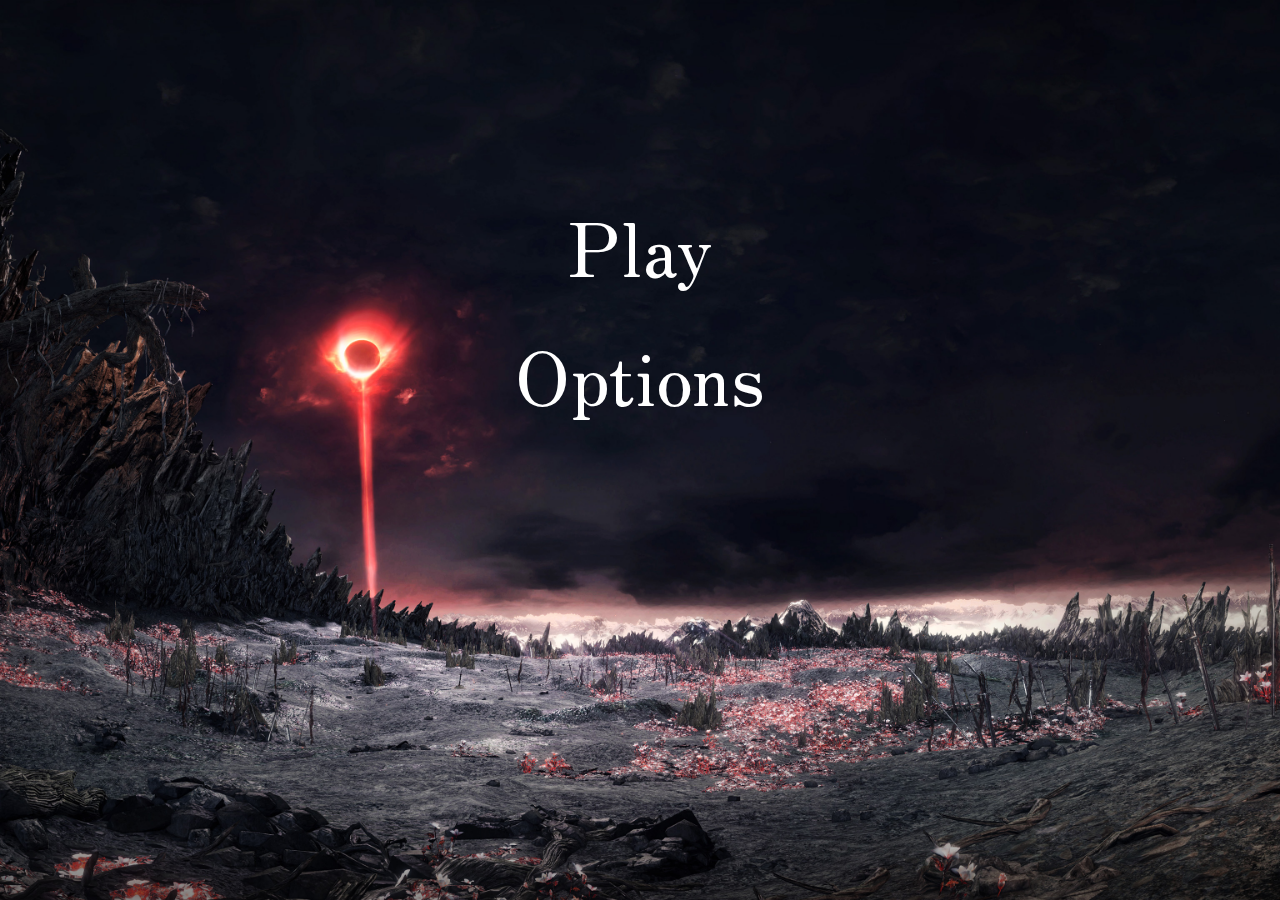
==== index.html @ 8d51acf1 "first commit" ====
<!DOCTYPE html>
<html lang="en">
  <head>
    <meta charset="UTF-8" />
    <meta http-equiv="X-UA-Compatible" content="IE=edge" />
    <meta name="viewport" content="width=device-width, initial-scale=1.0" />
    <title>Game</title>
    <link rel="stylesheet" href="res/css/styleI.css" />
    <link rel="preconnect" href="https://fonts.googleapis.com">
  <link rel="preconnect" href="https://fonts.gstatic.com" crossorigin>
  <link href="https://fonts.googleapis.com/css2?family=Zen+Old+Mincho&display=swap" rel="stylesheet">  </head>
  <body>
    <div class="wrapper">
      
        <div class="start"> <a href="play.html">Play</a> </div>
        <div class="options"> <a href="options.html">Options</a></div>


    </div>


    <script src="res/js/main.js"></script>
  </body>
</html>
---- res/css/styleI.css ----
body {
  background-image: url("/res/img/background.jpg");
  background-repeat: no-repeat;
  background-size: cover;
  background-position: center center;
  background-attachment: fixed;
  user-select: none;
}

a:link, a:visited, a:active {
  color:white;
  text-decoration: none;
}

a:hover{

  color: orangered;
  cursor: pointer;
}

.wrapper {
  width: 100%;
  margin-top: 15%;
}

.start,
.options {
  color: white;
  font-size: 75px;
  font-family: Zen Old Mincho;
  width: fit-content;
  height: fit-content;
  margin: 0 auto;
}

.start {
  margin-bottom: 20px;
}

.options {


}
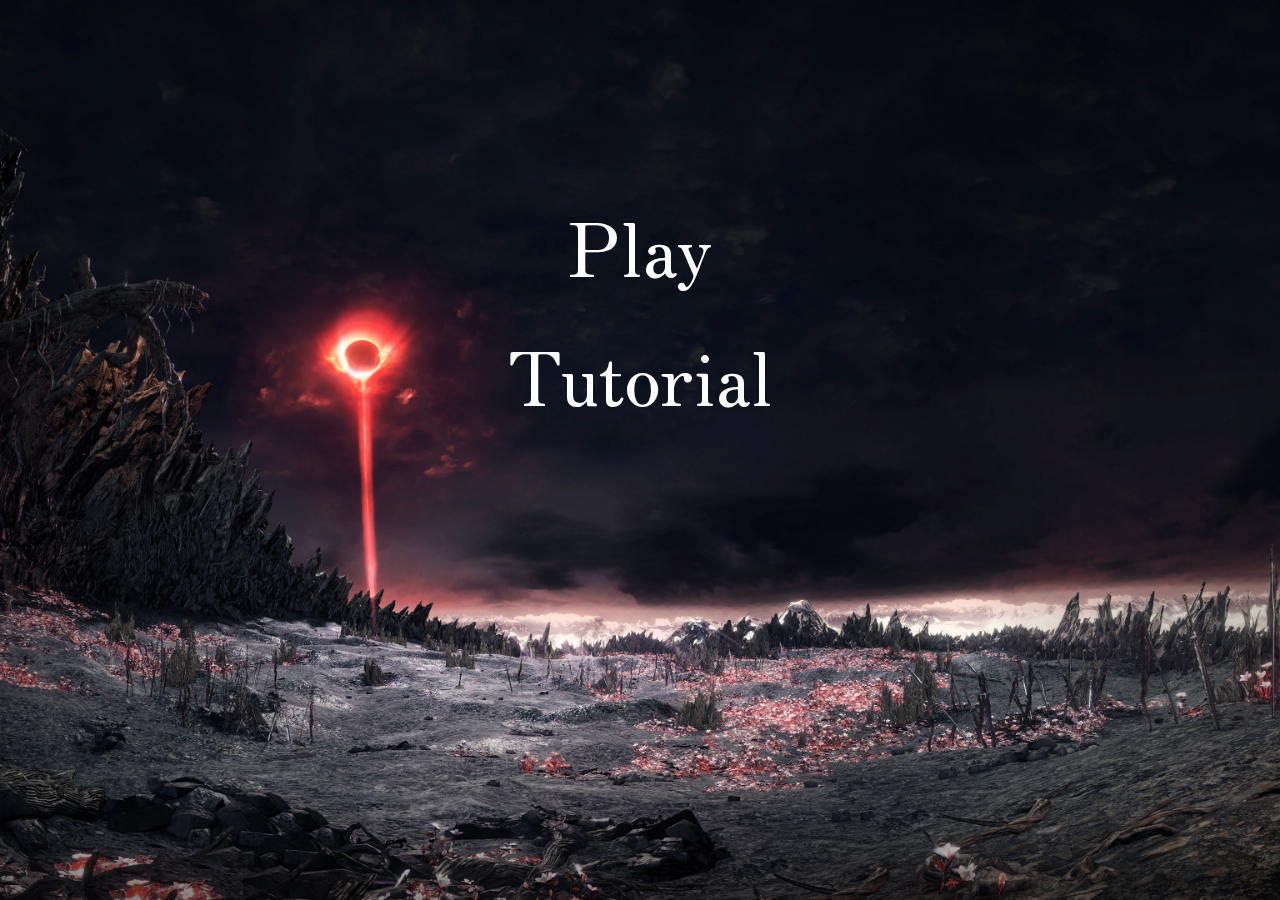
==== commit 324d463c: "Update 0.1.5 - Added tutorial + collision with spike" ====
--- a/index.html
+++ b/index.html
@@ -13,12 +13,11 @@
     <div class="wrapper">
       
         <div class="start"> <a href="play.html">Play</a> </div>
-        <div class="options"> <a href="options.html">Options</a></div>
-
+        <div class="tutorial"> <a href="tutorial.html">Tutorial</a></div>
 
     </div>
 
 
-    <script src="res/js/main.js"></script>
+    
   </body>
 </html>
--- a/res/css/styleI.css
+++ b/res/css/styleI.css
@@ -1,9 +1,9 @@
 body {
-  background-image: url("/res/img/background.jpg");
+  background-image: url("/res/img/backgroundI.jpg");
   background-repeat: no-repeat;
   background-size: cover;
+  background-attachment: fixed;
   background-position: center center;
-  background-attachment: fixed;
   user-select: none;
 }
 
@@ -19,17 +19,15 @@
 }
 
 .wrapper {
-  width: 100%;
   margin-top: 15%;
 }
 
 .start,
-.options {
+.tutorial {
   color: white;
   font-size: 75px;
   font-family: Zen Old Mincho;
   width: fit-content;
-  height: fit-content;
   margin: 0 auto;
 }
 
@@ -37,9 +35,5 @@
   margin-bottom: 20px;
 }
 
-.options {
 
 
-}
-
-
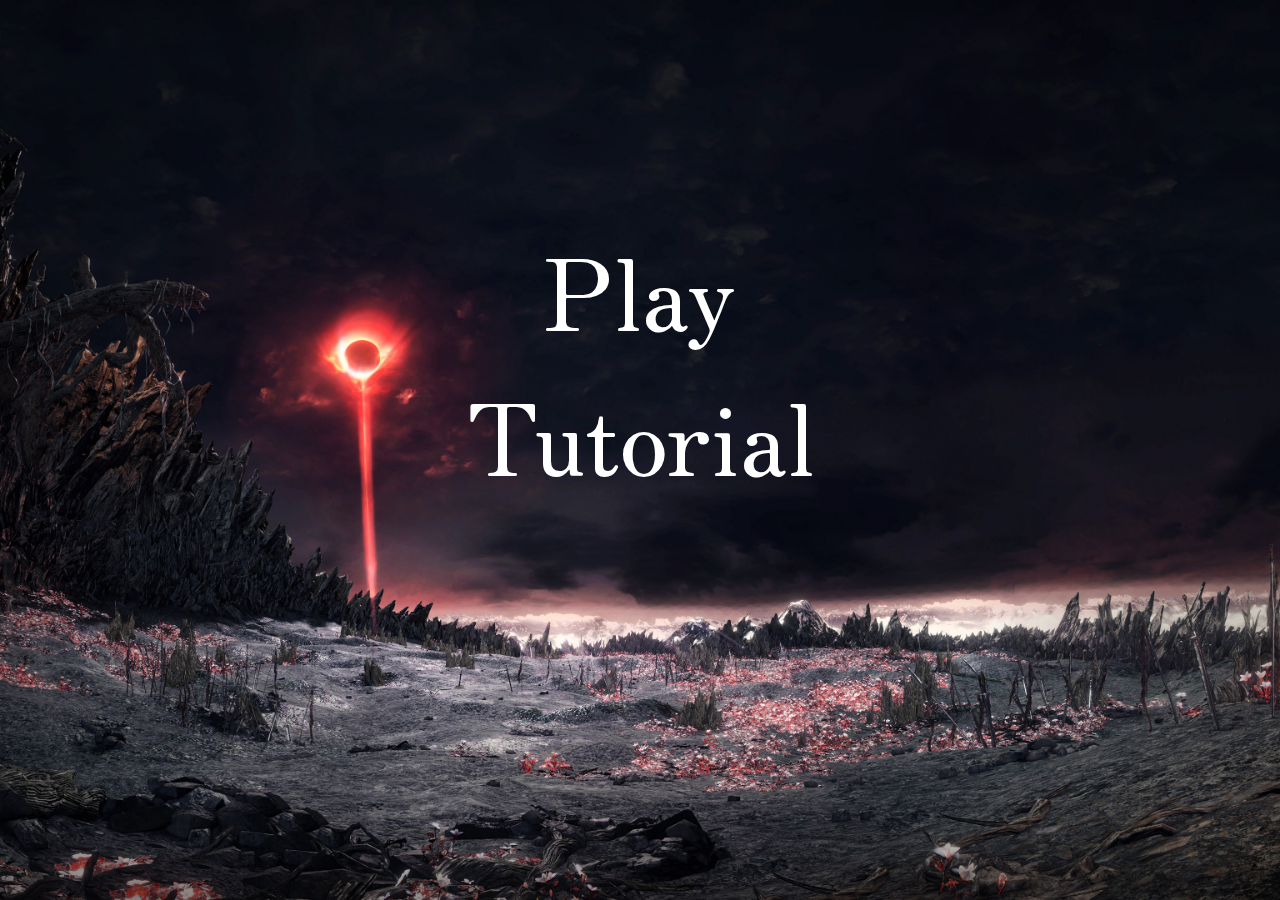
==== commit 9a0f50bb: "Update 1.0.1 - Added icon" ====
--- a/index.html
+++ b/index.html
@@ -8,7 +8,9 @@
     <link rel="stylesheet" href="res/css/styleI.css" />
     <link rel="preconnect" href="https://fonts.googleapis.com">
   <link rel="preconnect" href="https://fonts.gstatic.com" crossorigin>
-  <link href="https://fonts.googleapis.com/css2?family=Zen+Old+Mincho&display=swap" rel="stylesheet">  </head>
+  <link href="https://fonts.googleapis.com/css2?family=Zen+Old+Mincho&display=swap" rel="stylesheet">  
+  <link rel="icon" href="./res/img/icon.png">
+  </head>
   <body>
     <div class="wrapper">
       
--- a/res/css/styleI.css
+++ b/res/css/styleI.css
@@ -19,21 +19,18 @@
 }
 
 .wrapper {
-  margin-top: 15%;
+  margin: 17% auto;
+  text-align: center;
 }
 
 .start,
 .tutorial {
   color: white;
-  font-size: 75px;
+  font-size: 100px;
   font-family: Zen Old Mincho;
-  width: fit-content;
-  margin: 0 auto;
-}
-
-.start {
-  margin-bottom: 20px;
+  
 }
 
 
 
+
